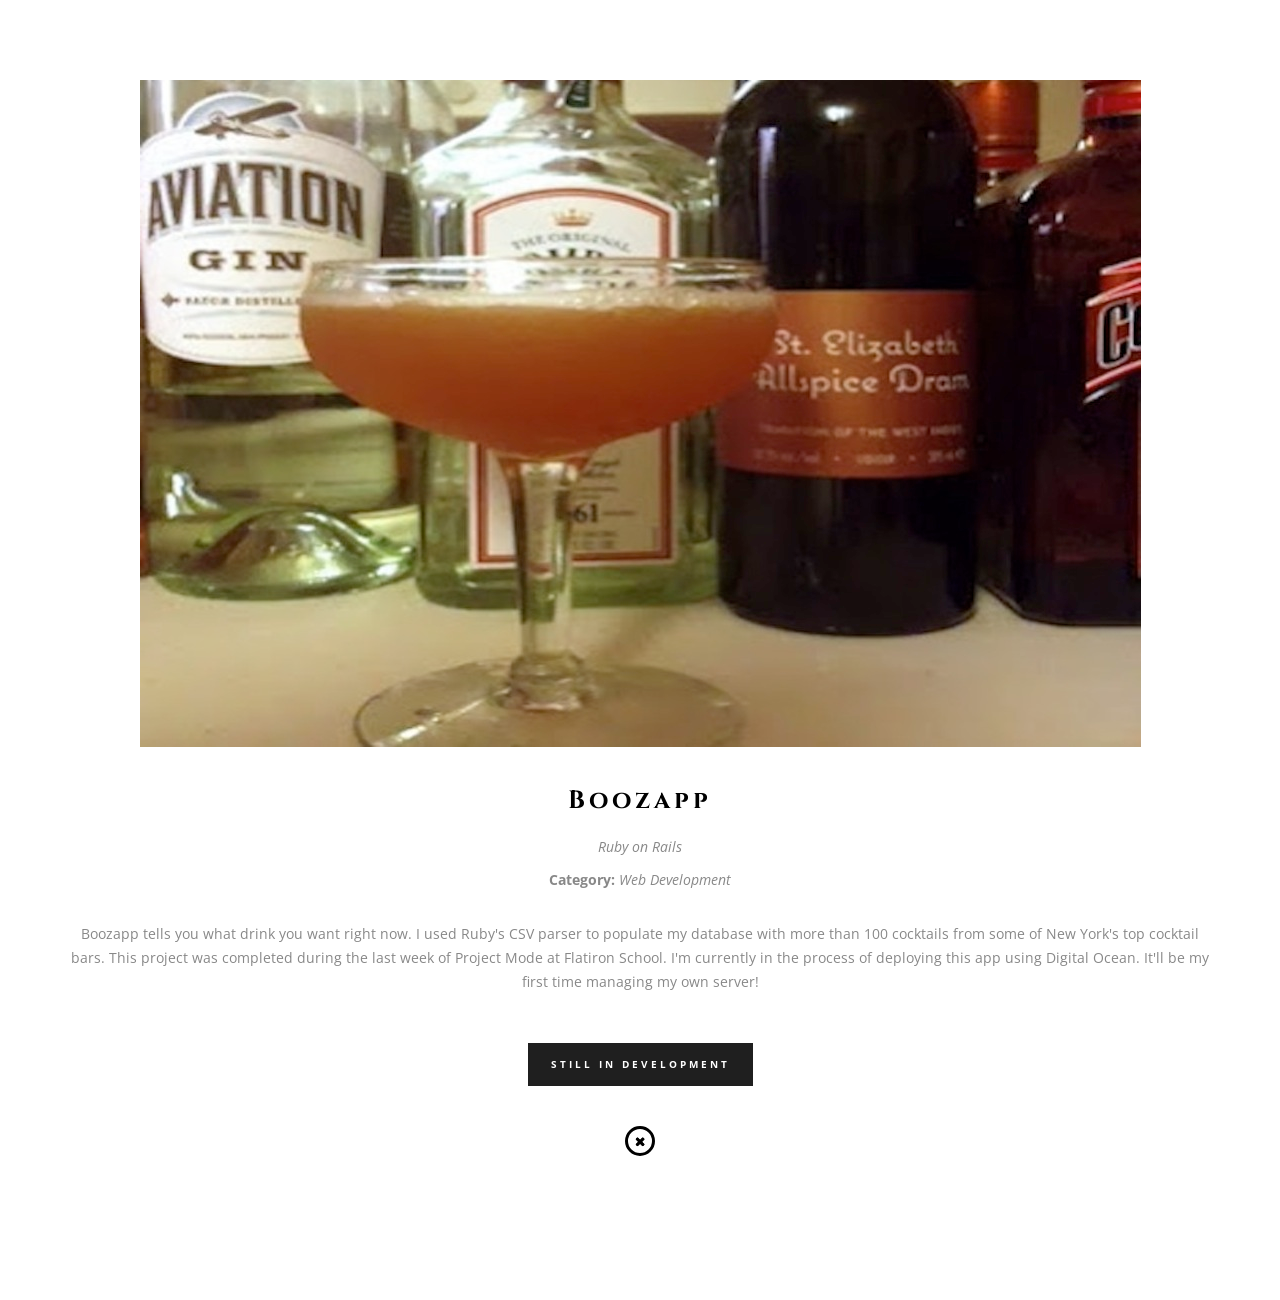
==== boozapp.html @ bfcdad28 "finished project pages" ====
﻿<!DOCTYPE html>
<html lang="en">
    <head>
        <meta http-equiv="content-type" content="text/html; charset=UTF-8">
        <meta charset="utf-8">
        <title>Rebecca Poulson - Boozapp</title>
        <meta name="viewport" content="width=device-width, initial-scale=1.0">
        <meta name="description" content="">
        <meta name="author" content="">
    
        <!-- Le styles -->
        <link href="css/bootstrap.min.css" rel="stylesheet">
        <link href="css/font-awesome.min.css" rel="stylesheet">
        <link href="css/owl.carousel.css" rel="stylesheet">
        <link href="css/prettyPhoto.css" rel="stylesheet">
        <link href="css/style.css" rel="stylesheet">
        <link href='http://fonts.googleapis.com/css?family=Cinzel:400,900,700' rel='stylesheet' type='text/css'>
        <link href='http://fonts.googleapis.com/css?family=Open+Sans:400,300,300italic,400italic,700,700italic,600italic,600&amp;subset=latin,greek-ext,cyrillic-ext,greek,vietnamese,cyrillic' rel='stylesheet' type='text/css'>
        <!-- HTML5 shim, for IE6-8 support of HTML5 elements -->
        <!--[if lt IE 9]>
          <script src="http://html5shim.googlecode.com/svn/trunk/html5.js"></script>
        <![endif]-->
    
        <!-- Fav and touch icons -->
        <link rel="apple-touch-icon-precomposed" sizes="144x144" href="http://twitter.github.com/bootstrap/assets/ico/apple-touch-icon-144-precomposed.png">
        <link rel="apple-touch-icon-precomposed" sizes="114x114" href="http://twitter.github.com/bootstrap/assets/ico/apple-touch-icon-114-precomposed.png">
        <link rel="apple-touch-icon-precomposed" sizes="72x72" href="http://twitter.github.com/bootstrap/assets/ico/apple-touch-icon-72-precomposed.png">
        <link rel="apple-touch-icon-precomposed" href="http://twitter.github.com/bootstrap/assets/ico/apple-touch-icon-57-precomposed.png">
        <link rel="shortcut icon" href="images/favicon.png"><!--favicon image-->
    </head>

	<body>
    	<div class="worksajax clearfix">
     		<div class="content align-center clearfix">
                <div class="container work-content">
                    <div class="slider">
                        <div class="slide"><img alt="" src="images/lionstailbig.jpg"></div>
                    </div><!--/.slider-->
                    <div class="spacing40"></div>
                    <h3 class="port-title">Boozapp</h3>
                    <p><i>Ruby on Rails</i></p>
                    <p><strong>Category:</strong> <i>Web Development</i></p>
                    <div class="spacing20"></div>
                    <p>Boozapp tells you what drink you want right now. I used Ruby's CSV parser to populate my database with more than 100 cocktails from some of New York's top cocktail bars. This project was completed during the last week of Project Mode at Flatiron School. I'm currently in the process of deploying this app using Digital Ocean. It'll be my first time managing my own server! </p>
                    
                    <div class="spacing40"></div>
                    <a class="go-btn" href="#">Still in Development</a>
                    <div class="spacing40"></div>
                    <a class="close"><i class="fa fa-times"></i></a>
                </div><!--/.container-->
                <div class="spacing40"></div>
                
        	</div>
        </div><!--/.worksajax-->

    <!-- Le javascript
    ================================================== -->
    <!-- Placed at the end of the document so the pages load faster -->
	<script type="text/javascript" src="js/modernizr.js"></script>
    <script type="text/javascript" src="js/jquery.js"></script>
    <script type="text/javascript" src="https://maps.google.com/maps/api/js?sensor=true"></script>
    <script type="text/javascript" src="js/jquery.ui.map.js"></script>
    <script type="text/javascript" src="js/jquery.easing.js"></script>
    <script type="text/javascript" src="js/jquery.imagesloaded.min.js"></script>
    <script type="text/javascript" src="js/bootstrap.min.js"></script> 
    <script type="text/javascript" src="js/isotope.pkgd.js"></script>
	<script type="text/javascript" src="js/jquery.fitvids.js"></script>
    <script type="text/javascript" src="js/contact.js"></script>
    <script type="text/javascript" src="js/jquery.prettyPhoto.js"></script>
    <script type="text/javascript" src="js/owl.carousel.js"></script>
	<script type="text/javascript" src="js/jquery.imagesloaded.min.js"></script>
    <script type="text/javascript" src="js/jquery.nav.js"></script>
    <script type="text/javascript" src="js/jquery.scrollTo.js"></script>
    <script type="text/javascript" src="js/jquery.sticky.js"></script>
    <script type="text/javascript" src="js/ticker.js"></script>
	<script type="text/javascript" src="js/script.js"></script>
    
	</body>
</html>
---- css/prettyPhoto.css ----
div.pp_default .pp_top,div.pp_default .pp_top .pp_middle,div.pp_default .pp_top .pp_left,div.pp_default .pp_top .pp_right,div.pp_default .pp_bottom,div.pp_default .pp_bottom .pp_left,div.pp_default .pp_bottom .pp_middle,div.pp_default .pp_bottom .pp_right{height:13px}
div.pp_default .pp_top .pp_left{background:url(../images/prettyPhoto/default/sprite.png) -78px -93px no-repeat}
div.pp_default .pp_top .pp_middle{background:url(../images/prettyPhoto/default/sprite_x.png) top left repeat-x}
div.pp_default .pp_top .pp_right{background:url(../images/prettyPhoto/default/sprite.png) -112px -93px no-repeat}
div.pp_default .pp_content .ppt{color:#f8f8f8}
div.pp_default .pp_content_container .pp_left{background:url(../images/prettyPhoto/default/sprite_y.png) -7px 0 repeat-y;padding-left:13px}
div.pp_default .pp_content_container .pp_right{background:url(../images/prettyPhoto/default/sprite_y.png) top right repeat-y;padding-right:13px}
div.pp_default .pp_next:hover{background:url(../images/prettyPhoto/default/sprite_next.png) center right no-repeat;cursor:pointer}
div.pp_default .pp_previous:hover{background:url(../images/prettyPhoto/default/sprite_prev.png) center left no-repeat;cursor:pointer}
div.pp_default .pp_expand{background:url(../images/prettyPhoto/default/sprite.png) 0 -29px no-repeat;cursor:pointer;width:28px;height:28px}
div.pp_default .pp_expand:hover{background:url(../images/prettyPhoto/default/sprite.png) 0 -56px no-repeat;cursor:pointer}
div.pp_default .pp_contract{background:url(../images/prettyPhoto/default/sprite.png) 0 -84px no-repeat;cursor:pointer;width:28px;height:28px}
div.pp_default .pp_contract:hover{background:url(../images/prettyPhoto/default/sprite.png) 0 -113px no-repeat;cursor:pointer}
div.pp_default .pp_close{width:30px;height:30px;background:url(../images/prettyPhoto/default/sprite.png) 2px 1px no-repeat;cursor:pointer}
div.pp_default .pp_gallery ul li a{background:url(../images/prettyPhoto/default/default_thumb.png) center center #f8f8f8;border:1px solid #aaa}
div.pp_default .pp_social{margin-top:7px}
div.pp_default .pp_gallery a.pp_arrow_previous,div.pp_default .pp_gallery a.pp_arrow_next{position:static;left:auto}
div.pp_default .pp_nav .pp_play,div.pp_default .pp_nav .pp_pause{background:url(../images/prettyPhoto/default/sprite.png) -51px 1px no-repeat;height:30px;width:30px}
div.pp_default .pp_nav .pp_pause{background-position:-51px -29px}
div.pp_default a.pp_arrow_previous,div.pp_default a.pp_arrow_next{background:url(../images/prettyPhoto/default/sprite.png) -31px -3px no-repeat;height:20px;width:20px;margin:4px 0 0}
div.pp_default a.pp_arrow_next{left:52px;background-position:-82px -3px}
div.pp_default .pp_content_container .pp_details{margin-top:5px}
div.pp_default .pp_nav{clear:none;height:30px;width:110px;position:relative}
div.pp_default .pp_nav .currentTextHolder{font-family:Georgia;font-style:italic;color:#999;font-size:11px;left:75px;line-height:25px;position:absolute;top:2px;margin:0;padding:0 0 0 10px}
div.pp_default .pp_close:hover,div.pp_default .pp_nav .pp_play:hover,div.pp_default .pp_nav .pp_pause:hover,div.pp_default .pp_arrow_next:hover,div.pp_default .pp_arrow_previous:hover{opacity:0.7}
div.pp_default .pp_description{font-size:11px;font-weight:700;line-height:14px;margin:5px 50px 5px 0}
div.pp_default .pp_bottom .pp_left{background:url(../images/prettyPhoto/default/sprite.png) -78px -127px no-repeat}
div.pp_default .pp_bottom .pp_middle{background:url(../images/prettyPhoto/default/sprite_x.png) bottom left repeat-x}
div.pp_default .pp_bottom .pp_right{background:url(../images/prettyPhoto/default/sprite.png) -112px -127px no-repeat}
div.pp_default .pp_loaderIcon{background:url(../images/prettyPhoto/default/loader.gif) center center no-repeat}
div.light_rounded .pp_top .pp_left{background:url(../images/prettyPhoto/light_rounded/sprite.png) -88px -53px no-repeat}
div.light_rounded .pp_top .pp_right{background:url(../images/prettyPhoto/light_rounded/sprite.png) -110px -53px no-repeat}
div.light_rounded .pp_next:hover{background:url(../images/prettyPhoto/light_rounded/btnNext.png) center right no-repeat;cursor:pointer}
div.light_rounded .pp_previous:hover{background:url(../images/prettyPhoto/light_rounded/btnPrevious.png) center left no-repeat;cursor:pointer}
div.light_rounded .pp_expand{background:url(../images/prettyPhoto/light_rounded/sprite.png) -31px -26px no-repeat;cursor:pointer}
div.light_rounded .pp_expand:hover{background:url(../images/prettyPhoto/light_rounded/sprite.png) -31px -47px no-repeat;cursor:pointer}
div.light_rounded .pp_contract{background:url(../images/prettyPhoto/light_rounded/sprite.png) 0 -26px no-repeat;cursor:pointer}
div.light_rounded .pp_contract:hover{background:url(../images/prettyPhoto/light_rounded/sprite.png) 0 -47px no-repeat;cursor:pointer}
div.light_rounded .pp_close{width:75px;height:22px;background:url(../images/prettyPhoto/light_rounded/sprite.png) -1px -1px no-repeat;cursor:pointer}
div.light_rounded .pp_nav .pp_play{background:url(../images/prettyPhoto/light_rounded/sprite.png) -1px -100px no-repeat;height:15px;width:14px}
div.light_rounded .pp_nav .pp_pause{background:url(../images/prettyPhoto/light_rounded/sprite.png) -24px -100px no-repeat;height:15px;width:14px}
div.light_rounded .pp_arrow_previous{background:url(../images/prettyPhoto/light_rounded/sprite.png) 0 -71px no-repeat}
div.light_rounded .pp_arrow_next{background:url(../images/prettyPhoto/light_rounded/sprite.png) -22px -71px no-repeat}
div.light_rounded .pp_bottom .pp_left{background:url(../images/prettyPhoto/light_rounded/sprite.png) -88px -80px no-repeat}
div.light_rounded .pp_bottom .pp_right{background:url(../images/prettyPhoto/light_rounded/sprite.png) -110px -80px no-repeat}
div.dark_rounded .pp_top .pp_left{background:url(../images/prettyPhoto/dark_rounded/sprite.png) -88px -53px no-repeat}
div.dark_rounded .pp_top .pp_right{background:url(../images/prettyPhoto/dark_rounded/sprite.png) -110px -53px no-repeat}
div.dark_rounded .pp_content_container .pp_left{background:url(../images/prettyPhoto/dark_rounded/contentPattern.png) top left repeat-y}
div.dark_rounded .pp_content_container .pp_right{background:url(../images/prettyPhoto/dark_rounded/contentPattern.png) top right repeat-y}
div.dark_rounded .pp_next:hover{background:url(../images/prettyPhoto/dark_rounded/btnNext.png) center right no-repeat;cursor:pointer}
div.dark_rounded .pp_previous:hover{background:url(../images/prettyPhoto/dark_rounded/btnPrevious.png) center left no-repeat;cursor:pointer}
div.dark_rounded .pp_expand{background:url(../images/prettyPhoto/dark_rounded/sprite.png) -31px -26px no-repeat;cursor:pointer}
div.dark_rounded .pp_expand:hover{background:url(../images/prettyPhoto/dark_rounded/sprite.png) -31px -47px no-repeat;cursor:pointer}
div.dark_rounded .pp_contract{background:url(../images/prettyPhoto/dark_rounded/sprite.png) 0 -26px no-repeat;cursor:pointer}
div.dark_rounded .pp_contract:hover{background:url(../images/prettyPhoto/dark_rounded/sprite.png) 0 -47px no-repeat;cursor:pointer}
div.dark_rounded .pp_close{width:75px;height:22px;background:url(../images/prettyPhoto/dark_rounded/sprite.png) -1px -1px no-repeat;cursor:pointer}
div.dark_rounded .pp_description{margin-right:85px;color:#fff}
div.dark_rounded .pp_nav .pp_play{background:url(../images/prettyPhoto/dark_rounded/sprite.png) -1px -100px no-repeat;height:15px;width:14px}
div.dark_rounded .pp_nav .pp_pause{background:url(../images/prettyPhoto/dark_rounded/sprite.png) -24px -100px no-repeat;height:15px;width:14px}
div.dark_rounded .pp_arrow_previous{background:url(../images/prettyPhoto/dark_rounded/sprite.png) 0 -71px no-repeat}
div.dark_rounded .pp_arrow_next{background:url(../images/prettyPhoto/dark_rounded/sprite.png) -22px -71px no-repeat}
div.dark_rounded .pp_bottom .pp_left{background:url(../images/prettyPhoto/dark_rounded/sprite.png) -88px -80px no-repeat}
div.dark_rounded .pp_bottom .pp_right{background:url(../images/prettyPhoto/dark_rounded/sprite.png) -110px -80px no-repeat}
div.dark_rounded .pp_loaderIcon{background:url(../images/prettyPhoto/dark_rounded/loader.gif) center center no-repeat}
div.dark_square .pp_left,div.dark_square .pp_middle,div.dark_square .pp_right,div.dark_square .pp_content{background:#000}
div.dark_square .pp_description{color:#fff;margin:0 85px 0 0}
div.dark_square .pp_loaderIcon{background:url(../images/prettyPhoto/dark_square/loader.gif) center center no-repeat}
div.dark_square .pp_expand{background:url(../images/prettyPhoto/dark_square/sprite.png) -31px -26px no-repeat;cursor:pointer}
div.dark_square .pp_expand:hover{background:url(../images/prettyPhoto/dark_square/sprite.png) -31px -47px no-repeat;cursor:pointer}
div.dark_square .pp_contract{background:url(../images/prettyPhoto/dark_square/sprite.png) 0 -26px no-repeat;cursor:pointer}
div.dark_square .pp_contract:hover{background:url(../images/prettyPhoto/dark_square/sprite.png) 0 -47px no-repeat;cursor:pointer}
div.dark_square .pp_close{width:75px;height:22px;background:url(../images/prettyPhoto/dark_square/sprite.png) -1px -1px no-repeat;cursor:pointer}
div.dark_square .pp_nav{clear:none}
div.dark_square .pp_nav .pp_play{background:url(../images/prettyPhoto/dark_square/sprite.png) -1px -100px no-repeat;height:15px;width:14px}
div.dark_square .pp_nav .pp_pause{background:url(../images/prettyPhoto/dark_square/sprite.png) -24px -100px no-repeat;height:15px;width:14px}
div.dark_square .pp_arrow_previous{background:url(../images/prettyPhoto/dark_square/sprite.png) 0 -71px no-repeat}
div.dark_square .pp_arrow_next{background:url(../images/prettyPhoto/dark_square/sprite.png) -22px -71px no-repeat}
div.dark_square .pp_next:hover{background:url(../images/prettyPhoto/dark_square/btnNext.png) center right no-repeat;cursor:pointer}
div.dark_square .pp_previous:hover{background:url(../images/prettyPhoto/dark_square/btnPrevious.png) center left no-repeat;cursor:pointer}
div.light_square .pp_expand{background:url(../images/prettyPhoto/light_square/sprite.png) -31px -26px no-repeat;cursor:pointer}
div.light_square .pp_expand:hover{background:url(../images/prettyPhoto/light_square/sprite.png) -31px -47px no-repeat;cursor:pointer}
div.light_square .pp_contract{background:url(../images/prettyPhoto/light_square/sprite.png) 0 -26px no-repeat;cursor:pointer}
div.light_square .pp_contract:hover{background:url(../images/prettyPhoto/light_square/sprite.png) 0 -47px no-repeat;cursor:pointer}
div.light_square .pp_close{width:75px;height:22px;background:url(../images/prettyPhoto/light_square/sprite.png) -1px -1px no-repeat;cursor:pointer}
div.light_square .pp_nav .pp_play{background:url(../images/prettyPhoto/light_square/sprite.png) -1px -100px no-repeat;height:15px;width:14px}
div.light_square .pp_nav .pp_pause{background:url(../images/prettyPhoto/light_square/sprite.png) -24px -100px no-repeat;height:15px;width:14px}
div.light_square .pp_arrow_previous{background:url(../images/prettyPhoto/light_square/sprite.png) 0 -71px no-repeat}
div.light_square .pp_arrow_next{background:url(../images/prettyPhoto/light_square/sprite.png) -22px -71px no-repeat}
div.light_square .pp_next:hover{background:url(../images/prettyPhoto/light_square/btnNext.png) center right no-repeat;cursor:pointer}
div.light_square .pp_previous:hover{background:url(../images/prettyPhoto/light_square/btnPrevious.png) center left no-repeat;cursor:pointer}
div.facebook .pp_top .pp_left{background:url(../images/prettyPhoto/facebook/sprite.png) -88px -53px no-repeat}
div.facebook .pp_top .pp_middle{background:url(../images/prettyPhoto/facebook/contentPatternTop.png) top left repeat-x}
div.facebook .pp_top .pp_right{background:url(../images/prettyPhoto/facebook/sprite.png) -110px -53px no-repeat}
div.facebook .pp_content_container .pp_left{background:url(../images/prettyPhoto/facebook/contentPatternLeft.png) top left repeat-y}
div.facebook .pp_content_container .pp_right{background:url(../images/prettyPhoto/facebook/contentPatternRight.png) top right repeat-y}
div.facebook .pp_expand{background:url(../images/prettyPhoto/facebook/sprite.png) -31px -26px no-repeat;cursor:pointer}
div.facebook .pp_expand:hover{background:url(../images/prettyPhoto/facebook/sprite.png) -31px -47px no-repeat;cursor:pointer}
div.facebook .pp_contract{background:url(../images/prettyPhoto/facebook/sprite.png) 0 -26px no-repeat;cursor:pointer}
div.facebook .pp_contract:hover{background:url(../images/prettyPhoto/facebook/sprite.png) 0 -47px no-repeat;cursor:pointer}
div.facebook .pp_close{width:22px;height:22px;background:url(../images/prettyPhoto/facebook/sprite.png) -1px -1px no-repeat;cursor:pointer}
div.facebook .pp_description{margin:0 37px 0 0}
div.facebook .pp_loaderIcon{background:url(../images/prettyPhoto/facebook/loader.gif) center center no-repeat}
div.facebook .pp_arrow_previous{background:url(../images/prettyPhoto/facebook/sprite.png) 0 -71px no-repeat;height:22px;margin-top:0;width:22px}
div.facebook .pp_arrow_previous.disabled{background-position:0 -96px;cursor:default}
div.facebook .pp_arrow_next{background:url(../images/prettyPhoto/facebook/sprite.png) -32px -71px no-repeat;height:22px;margin-top:0;width:22px}
div.facebook .pp_arrow_next.disabled{background-position:-32px -96px;cursor:default}
div.facebook .pp_nav{margin-top:0}
div.facebook .pp_nav p{font-size:15px;padding:0 3px 0 4px}
div.facebook .pp_nav .pp_play{background:url(../images/prettyPhoto/facebook/sprite.png) -1px -123px no-repeat;height:22px;width:22px}
div.facebook .pp_nav .pp_pause{background:url(../images/prettyPhoto/facebook/sprite.png) -32px -123px no-repeat;height:22px;width:22px}
div.facebook .pp_next:hover{background:url(../images/prettyPhoto/facebook/btnNext.png) center right no-repeat;cursor:pointer}
div.facebook .pp_previous:hover{background:url(../images/prettyPhoto/facebook/btnPrevious.png) center left no-repeat;cursor:pointer}
div.facebook .pp_bottom .pp_left{background:url(../images/prettyPhoto/facebook/sprite.png) -88px -80px no-repeat}
div.facebook .pp_bottom .pp_middle{background:url(../images/prettyPhoto/facebook/contentPatternBottom.png) top left repeat-x}
div.facebook .pp_bottom .pp_right{background:url(../images/prettyPhoto/facebook/sprite.png) -110px -80px no-repeat}
div.pp_pic_holder a:focus{outline:none}
div.pp_overlay{background:#000;display:none;left:0;position:absolute;top:0;width:100%;z-index:9500}
div.pp_pic_holder{display:none;position:absolute;width:100px;z-index:10000}
.pp_content{height:40px;min-width:40px}
* html .pp_content{width:40px}
.pp_content_container{position:relative;text-align:left;width:100%}
.pp_content_container .pp_left{padding-left:20px}
.pp_content_container .pp_right{padding-right:20px}
.pp_content_container .pp_details{float:left;margin:10px 0 2px}
.pp_description{display:none;margin:0}
.pp_social{float:left;margin:0}
.pp_social .facebook{float:left;margin-left:5px;width:80px;overflow:hidden}
.pp_social .twitter{float:left}
.pp_nav{clear:right;float:left;margin:3px 10px 0 0}
.pp_nav p{float:left;white-space:nowrap;margin:2px 4px}
.pp_nav .pp_play,.pp_nav .pp_pause{float:left;margin-right:4px;text-indent:-10000px}
a.pp_arrow_previous,a.pp_arrow_next{display:block;float:left;height:15px;margin-top:3px;overflow:hidden;text-indent:-10000px;width:14px}
.pp_hoverContainer{position:absolute;top:0;width:100%;z-index:2000}
.pp_gallery{display:none;left:50%;margin-top:-50px;position:absolute;z-index:10000}
.pp_gallery div{float:left;overflow:hidden;position:relative}
.pp_gallery ul{float:left;height:35px;position:relative;white-space:nowrap;margin:0 0 0 5px;padding:0}
.pp_gallery ul a{border:1px rgba(0,0,0,0.5) solid;display:block;float:left;height:33px;overflow:hidden}
.pp_gallery ul a img{border:0}
.pp_gallery li{display:block;float:left;margin:0 5px 0 0;padding:0}
.pp_gallery li.default a{background:url(../images/prettyPhoto/facebook/default_thumbnail.gif) 0 0 no-repeat;display:block;height:33px;width:50px}
.pp_gallery .pp_arrow_previous,.pp_gallery .pp_arrow_next{margin-top:7px!important}
a.pp_next{background:url(../images/prettyPhoto/light_rounded/btnNext.png) 10000px 10000px no-repeat;display:block;float:right;height:100%;text-indent:-10000px;width:49%}
a.pp_previous{background:url(../images/prettyPhoto/light_rounded/btnNext.png) 10000px 10000px no-repeat;display:block;float:left;height:100%;text-indent:-10000px;width:49%}
a.pp_expand,a.pp_contract{cursor:pointer;display:none;height:20px;position:absolute;right:30px;text-indent:-10000px;top:10px;width:20px;z-index:20000}
a.pp_close{position:absolute;right:0;top:0;display:block;line-height:22px;text-indent:-10000px}
.pp_loaderIcon{display:block;height:24px;left:50%;position:absolute;top:50%;width:24px;margin:-12px 0 0 -12px}
#pp_full_res{line-height:1!important}
#pp_full_res .pp_inline{text-align:left}
#pp_full_res .pp_inline p{margin:0 0 15px}
div.ppt{color:#fff;display:none;font-size:17px;z-index:9999;margin:0 0 5px 15px}
div.pp_default .pp_content,div.light_rounded .pp_content{background-color:#fff}
div.pp_default #pp_full_res .pp_inline,div.light_rounded .pp_content .ppt,div.light_rounded #pp_full_res .pp_inline,div.light_square .pp_content .ppt,div.light_square #pp_full_res .pp_inline,div.facebook .pp_content .ppt,div.facebook #pp_full_res .pp_inline{color:#000}
div.pp_default .pp_gallery ul li a:hover,div.pp_default .pp_gallery ul li.selected a,.pp_gallery ul a:hover,.pp_gallery li.selected a{border-color:#fff}
div.pp_default .pp_details,div.light_rounded .pp_details,div.dark_rounded .pp_details,div.dark_square .pp_details,div.light_square .pp_details,div.facebook .pp_details{position:relative}
div.light_rounded .pp_top .pp_middle,div.light_rounded .pp_content_container .pp_left,div.light_rounded .pp_content_container .pp_right,div.light_rounded .pp_bottom .pp_middle,div.light_square .pp_left,div.light_square .pp_middle,div.light_square .pp_right,div.light_square .pp_content,div.facebook .pp_content{background:#fff}
div.light_rounded .pp_description,div.light_square .pp_description{margin-right:85px}
div.light_rounded .pp_gallery a.pp_arrow_previous,div.light_rounded .pp_gallery a.pp_arrow_next,div.dark_rounded .pp_gallery a.pp_arrow_previous,div.dark_rounded .pp_gallery a.pp_arrow_next,div.dark_square .pp_gallery a.pp_arrow_previous,div.dark_square .pp_gallery a.pp_arrow_next,div.light_square .pp_gallery a.pp_arrow_previous,div.light_square .pp_gallery a.pp_arrow_next{margin-top:12px!important}
div.light_rounded .pp_arrow_previous.disabled,div.dark_rounded .pp_arrow_previous.disabled,div.dark_square .pp_arrow_previous.disabled,div.light_square .pp_arrow_previous.disabled{background-position:0 -87px;cursor:default}
div.light_rounded .pp_arrow_next.disabled,div.dark_rounded .pp_arrow_next.disabled,div.dark_square .pp_arrow_next.disabled,div.light_square .pp_arrow_next.disabled{background-position:-22px -87px;cursor:default}
div.light_rounded .pp_loaderIcon,div.light_square .pp_loaderIcon{background:url(../images/prettyPhoto/light_rounded/loader.gif) center center no-repeat}
div.dark_rounded .pp_top .pp_middle,div.dark_rounded .pp_content,div.dark_rounded .pp_bottom .pp_middle{background:url(../images/prettyPhoto/dark_rounded/contentPattern.png) top left repeat}
div.dark_rounded .currentTextHolder,div.dark_square .currentTextHolder{color:#c4c4c4}
div.dark_rounded #pp_full_res .pp_inline,div.dark_square #pp_full_res .pp_inline{color:#fff}
.pp_top,.pp_bottom{height:20px;position:relative}
* html .pp_top,* html .pp_bottom{padding:0 20px}
.pp_top .pp_left,.pp_bottom .pp_left{height:20px;left:0;position:absolute;width:20px}
.pp_top .pp_middle,.pp_bottom .pp_middle{height:20px;left:20px;position:absolute;right:20px}
* html .pp_top .pp_middle,* html .pp_bottom .pp_middle{left:0;position:static}
.pp_top .pp_right,.pp_bottom .pp_right{height:20px;left:auto;position:absolute;right:0;top:0;width:20px}
.pp_fade,.pp_gallery li.default a img{display:none}
---- css/style.css ----
/*
Template Name: Beuh - One Page Portfolio Template
Theme URI: http://themeforest.net/user/ridianur
Author: ridianur
Author URI:  http://themeforest.net/user/ridianur
*/

/* -----------------------------------------------------------
TABLE OF CONTENTS:
--------------------------------------------------------------
GENERAL SECTION
HEADER SECTION
SLIDER SECTION
CONTENTS SECTION
ABOUT SECTION
BIG BACKGROUND SECTION
PORTFOLIO SECTION
PRICING TABLE
CONTACT SECTION
MAP SECTION
FOOTER SECTION
BLOG SECTION
--SIDEBAR SECTION
--COMMENTS SECTION
MEDIA QUERIES
-------------------------------------------------------------

------------------------------------------------------------*/

/*-----------------------------------------GENERAL SECTION--------------------------------------------------*/
body, html {
	height: 100%;
}
body {
	color: #888;
	font-size: 14px;
	line-height: 1.7;
	background-color: #fff;
	font-family: 'Open Sans', sans-serif;
}
[class^="icon-"]:before, [class*=" icon-"]:before {
	cursor: inherit;
}
a {
	color: #999;
	text-decoration: none;
	transition: ease .3s;
	-webkit-transition: ease .3s;
	-moz-transition: ease .3s;
	-o-transition: ease .3s;
	-ms-transition: ease .3s;
}
a:hover {
	text-decoration: none;
	color: #333;
}
a:focus {
	outline: none;
	color: #999999;
	text-decoration: none;
}
h1, h2, h3, h4, h5, h6 {
	font-weight: bold;
	font-family: 'Cinzel', serif;
	color: #000;
}
iframe {
	border: none;
	width: 100%;
}
img {
	max-width: 100%;
}
.content {
	background: #fff;
	padding: 100px 0;
	position:relative;
	z-index:1;
}
.content-title {
	letter-spacing: 2px;
	margin: 0 0 40px;
	text-transform: uppercase;
}
.content-divider {
	margin: 40px 0 80px;
	width: 100%;
	height: 1px;
	background: #ccc;
}
.spacing20 {
	width: 100%;
	height: 20px;
}
.spacing30 {
	width: 100%;
	height: 30px;
}
.spacing40 {
	width: 100%;
	height: 40px;
}

ul, ol {
	list-style-position: outside;
	list-style-type: square;
	margin: 0;
	padding: 0 0 0 20px;
}
.clearboth {
	clear: both;
}
.content {
	padding: 80px 0;
	background: #fff;
}
.black-bg {
	background: #1f1f1f;
}
.grey-bg {
	background: #f0f0f0;
}
/* Preloader */
#preloader {
	position: fixed;
	top: 0;
	left: 0;
	right: 0;
	bottom: 0;
	background-color: #fff; /* change if the mask should have another color then white */
	z-index: 999999; /* makes sure it stays on top */
}
#status {
	width: 200px;
	height: 200px;
	position: absolute;
	left: 50%; /* centers the loading animation horizontally one the screen */
	top: 50%; /* centers the loading animation vertically one the screen */
	background-image: url(../images/preloader.gif); /* path to your loading animation */
	background-repeat: no-repeat;
	background-position: center bottom;
	text-align:center;
	margin: -100px 0 0 -100px; /* is width and height divided by two */
}
#status p {
	text-align: center;
}
/*---------------------HEADER SECTION----------------------------*/
.header {
	left: 0;
	position: absolute;
	top: 0;
	width: 100%;
	z-index: 999;
}
.menu-box {
	text-align: right;
}
.navigation {
	list-style: none outside none;
	margin: 0;
	overflow: hidden;
	padding: 0;
	float: right;
}
.navigation li {
	float: left;
}
.navigation li a {
	color: #ffffff;
	display: block;
	font-size: 14px;
	font-weight: bold;
	padding: 30px 20px;
	letter-spacing: 2px;
	text-transform: uppercase;
}
.navigation .current > a,.navigation li a:hover {
    color: #bfbfbf;
}
.for-sticky {
    padding: 20px 0;
    transition: all 0.5s ease-out 0s;
	-webkit-transition: all 0.5s ease-out 0s;
	-moz-transition: all 0.5s ease-out 0s;
	-o-transition: all 0.5s ease-out 0s;
	-ms-transition: all 0.5s ease-out 0s;
    width: 100%;
}
.shrink .for-sticky {
    background: none repeat scroll 0 0 #1f1f1f;
    padding: 5px 0;
	-webkit-backface-visibility:hidden;
}
.box-mobile {
    float: right;
    padding-right: 30px;
}
.mobile-menu {
    background: none repeat scroll 0 0 #ffffff;
    display: block;
    height: 0;
    list-style: none outside none;
    margin: 0;
    overflow: hidden;
    position: absolute;
    right: 0;
    text-align: center;
    top: 100%;
    width: 100%;
    z-index: 3;
}
.mobile-menu.in{
	border: 1px solid #EEEEEE;
	max-height: 480px;
    overflow-x: hidden;
    overflow-y: auto;
	height:auto;
}
.mobile-menu li a {
    display: block;
    font-size: 11px;
    padding: 8px 15px;
	text-decoration:none;
    text-transform: uppercase;
	border-top:none;
}
.menu-btn {
    border: 3px solid;
    cursor: pointer;
	border-radius:100px;
    height: 30px;
    line-height: 24px;
    margin: 27px 0;
    text-align: center;
    width: 30px;
    z-index: 3;
	color:#fff;
}
/*-------------------SLIDER SECTION----------------------------------*/

.img-bg {
	background-position: center center;
	background-size: cover;
}
.slider-mask {
	background-color: rgba(20, 20, 20, 0.4);
	height: 100%;
	left: 0;
	position: absolute;
	top: 0;
	width: 100%;
}
.caption-box {
	padding: 14% 0;
	text-align: center;
	position:relative;
	z-index:1;
}
.liner {
	background: none repeat scroll 0 0 #ffffff;
	display: inline-block;
	height: 50px;
	margin: 20px 0;
	width: 1px;
	opacity: 0.6;
}
.caption-box p {
	color: #ffffff;
	font-size: 14px;
	font-weight: 300;
	letter-spacing: 2px;
	margin: 20px 0 40px;
	text-transform: uppercase;
}
.caption-box h3 {
	color: #ffffff;
	font-size: 50px;
	letter-spacing: 5px;
	margin: 40px 0 10px;
	line-height: 1;
	text-transform: capitalize;
}
.align-center {
	text-align: center;
}
#home .owl-pagination {
    height: 80px;
    margin-top: -80px;
    position: relative;
    text-align: center;
    width: 100%;
    z-index: 1;
}
#home .owl-page.active {
    background: none repeat scroll 0 0 rgba(255, 255, 255, 0.1);
    border-radius: 100px;
}
#home .owl-page span {
    background: none repeat scroll 0 0 #ffffff;
    border-radius: 100px;
    display: inline-block;
    height: 5px;
    text-align: center;
    width: 5px;
}
#home .owl-page {
    display: inline-block;
    height: 30px;
    line-height: 25px;
    margin: 2px;
    width: 30px;
}
.slider .slide{display:none;}
.slider .slide:first-child{display:block;}
/*-------------------CONTENTS SECTION----------------------------------*/
.head-title {
	font-size: 35px;
	letter-spacing: 4px;
	margin: 0 0 10px;
	position: relative;
}
.black-bg .head-title, .black-bg p {
	color: #fff;
}
.black-bg .head-title:after {
	background: #fff;
}
.small-title {
	font-size: 20px;
	letter-spacing: 1px;
	margin: 0 0 20px;
}
.sub-title {
	font-size: 14px;
	font-weight: 300;
	letter-spacing: 6px;
	margin: 0 0 20px;
	text-transform: uppercase;
}
/*---------------------ABOUT SECTION-----------------------------------------*/
.head-icon {
    color: #1f1f1f;
    display: inline-block;
    font-size: 30px;
    height: 54px;
    line-height: 50px;
    margin-bottom: 10px;
    width: 54px;
}
.team-social {
    list-style: none outside none;
    margin: 0;
    padding: 0;
}
.team-social > li {
    display: inline-block;
}
.team-social a {
    background: none repeat scroll 0 0 #1f1f1f;
    border: 3px solid #1f1f1f;
    border-radius: 100px;
    color: #ffffff;
    display: block;
    font-size: 16px;
    height: 40px;
    line-height: 33px;
    margin-right: 2px;
    text-align: center;
    width: 40px;
}
.team-social a:hover{color:#1f1f1f;background:#fff;}
#team .small-title {
    margin: 0;
}
.team-post {
    color: #555555;
    font-size: 13px;
    letter-spacing: 4px;
    margin-bottom: 20px;
    text-transform: uppercase;
}
.team-spacing{height:200px;width:100%;}
#team .owl-pagination {
    height: 80px;
    margin-top: -80px;
    position: relative;
    text-align: center;
    width: 100%;
    z-index: 1;
}
#team .owl-page.active {
    background: none repeat scroll 0 0 rgba(0, 0, 0, 0.3);
    border-radius: 100px;
}
#team .owl-page span {
    background: none repeat scroll 0 0 #1f1f1f;
    border-radius: 100px;
    display: inline-block;
    height: 5px;
    text-align: center;
    width: 5px;
}
#team .owl-page {
    display: inline-block;
    height: 30px;
    line-height: 25px;
    margin: 2px;
    width: 30px;
}
.team-inner img{width:100%;}
/*---------------------BIG BACKGROUND SECTION-----------------------------------------*/
.bg {position:relative;overflow:hidden;}
.para-img {
	background-attachment: fixed;
	background-position: center center;
	background-repeat: no-repeat;
	background-size: cover;
	position:relative;
    height: 100%;
    left: 0;
    position: absolute;
    top: 0;
    width: 100%;
    z-index: -1;
}
.no-para .para-img {
	background-attachment: scroll;
}
.bg1 .para-img{
	background-image: url("../mural.jpg");
}
.bg2 .para-img{
	background-image: url("../images/mural.jpg");
}
.bg3 .para-img{
	background-image: url("../images/mural.jpg");
}
.big-text {
	color: #ffffff;
	padding-bottom: 200px;
	padding-top: 200px;
	position: relative;
	text-align: center;
	z-index: 1;
}
.bg-mask {
	background-color: rgba(0, 0, 0, 0.8);
	left: 0;
	position: absolute;
	width:100%;
	height:100%;
	top: 0;
	z-index: 0;
}
.big-text h3 {
	color: #ffffff;
	font-size: 20px;
	font-weight: normal;
	letter-spacing: 4px;
	line-height: 1.8;
	margin: auto auto 40px;
	max-width: 800px;
}
.big-text i {
	border: 3px solid;
	border-radius: 100px;
	clear: both;
	display: inline-block;
	font-size: 16px;
	height: 40px;
	line-height: 34px;
	width: 40px;
}
.big-text p {
	font-size: 14px;
	font-weight: 300;
	letter-spacing: 6px;
	margin-bottom: 20px;
	text-transform: uppercase;
}
/*----------------------------PORTFOLIO SECTION----------------------------------*/
.port-filter {
    list-style: none outside none;
    margin: 0;
    padding: 0;
	text-align:center;
}
.port-filter > li {
    display: inline-block;
}

.portfolio-body {
    transition: height 0.3s ease 0s;
	-webkit-transition: height 0.3s ease 0s;
	-moz-transition: height 0.3s ease 0s;
	-o-transition: height 0.3s ease 0s;
	-ms-transition: height 0.3s ease 0s;
	max-width:100%;
}
.port-filter a {
    background: none repeat scroll 0 0 #ffffff;
    display: block;
    font-size: 11px;
    letter-spacing: 3px;
    margin: 0 2px;
    padding: 8px 20px;
    text-transform: uppercase;
}
.port-filter .active {
    color: #333333;
    cursor: default;
}
.port-item{max-width:100%;}
.port-ajax {
    display: block;
    position: relative;
}
.port-hov {
    height: 100%;
    left: 0;
    position: absolute;
    text-align: center;
    top: 0;
    width: 100%;
	opacity:0;
	background:none repeat scroll 0 0 rgba(0, 0, 0, 0.7);
	transition: ease .3s;
	-webkit-transition: ease .3s;
	-moz-transition: ease .3s;
	-o-transition: ease .3s;
	-ms-transition: ease .3s;
}
.port-hov:hover{opacity:1;}
.port-content {
    padding: 0 20px;
    position: absolute;
    top: 50%;
	-webkit-transform: translateY(-50%);
   -ms-transform: translateY(-50%);
    transform: translateY(-50%);
	width:100%;
}
.port-client {
    color: #ffffff;
    font-size: 11px;
    letter-spacing: 4px;
    margin: 0;
    text-transform: uppercase;
}
.port-content > h3 {
    color: #ffffff;
    font-size: 18px;
    letter-spacing: 6px;
    line-height: 1.2;
    margin: 5px 0 0;
}
.close {
    border: 3px solid;
    border-radius: 100px;
    color: #000000;
    display: inline-block;
    float: none;
    font-size: 13px;
    height: 30px;
    line-height: 24px;
    opacity: 1;
    text-align: center;
    text-shadow: 0 0 0;
    width: 30px;
}
.port-title {
    font-size: 25px;
    letter-spacing: 4px;
    margin: 0 0 20px;
}
.slide-nav {
    border: 3px solid;
    color: #FFFFFF;
    font-size: 15px;
    height: 40px;
    left: 10px;
    line-height: 34px;
    margin-top: -20px;
    position: absolute;
	border-radius:100px;
    text-align: center;
    top: 50%;
    width: 40px;
	opacity:0.5;
	transition: .5s;
	-webkit-transition:.5s;
	-moz-transition: .5s;
	-o-transition: .5s;
	-ms-transition: .5s;
}
.slide-nav.inright {
    left: auto;
    right: 10px;
}
.slide-nav:hover{opacity:1;}
.go-btn {
    background: none repeat scroll 0 0 #1f1f1f;
    border: 3px solid #1f1f1f;
    clear: both;
    color: #ffffff;
    display: inline-block;
    font-size: 10px;
    font-weight: bold;
    letter-spacing: 3px;
    padding: 10px 20px;
    text-transform: uppercase;
}
.go-btn:hover{color:#1f1f1f;background:#fff;}
.work-content{position:relative;}
.portfolio-gallery div{width:33.3%;float:left;}
.portfolio-gallery a{position:relative;display:block;}
.portfolio-gallery a span {
    background: none repeat scroll 0 0 rgba(0, 0, 0, 0.7);
    height: 100%;
    left: 0;
	opacity:0;
    position: absolute;
    top: 0;
    width: 100%;
	transition: .3s;
	-webkit-transition:.3s;
	-moz-transition: .3s;
	-o-transition: .3s;
	-ms-transition: .3s;
}
.portfolio-gallery a i {
	opacity:0;
    color: #FFFFFF;
    display: block;
    font-size: 15px;
    height: 40px;
    left: 50%;
    line-height: 34px;
	border:3px solid;
    margin-left: -20px;
    margin-top: -20px;
    position: absolute;
    text-align: center;
    top: 50%;
    width: 40px;
	border-radius:100px;
	transition: .5s;
	-webkit-transition:.5s;
	-moz-transition: .5s;
	-o-transition: .5s;
	-ms-transition: .5s;
}
.portfolio-gallery a:hover span,.portfolio-gallery a:hover i{opacity:1;}
a.pp_previous,a.pp_next{
	transition: none;
	-webkit-transition:none;
	-moz-transition: none;
	-o-transition: none;
	-ms-transition: none;
}
/*----------------------------PRICING TABLE----------------------------------*/
.p-table {
    background: none repeat scroll 0 0 #ffffff;
    border: 4px double #000000;
    margin: auto;
    max-width: 300px;
    padding: 40px 20px;
    text-align: center;
}
.p-table h3 {
    font-size: 20px;
    letter-spacing: 2px;
    margin: 0;
}
.p-table i {
    color: #aaaaaa;
    display: inline-block;
    font-size: 50px;
    height: 50px;
    line-height: 50px;
    margin: 20px 0;
    position: relative;
    width: 50px;
}
.p-table p {
    border-bottom: 1px solid #eeeeee;
    margin: 0 20px;
    padding: 10px;
}
.p-table a {
    border: 2px solid #1f1f1f;
    display: inline-block;
    font-size: 12px;
    font-weight: bold;
    letter-spacing: 2px;
    margin-top: 40px;
    padding: 10px 20px;
    text-transform: uppercase;
	color:#fff;
	background:#1f1f1f;
}
.p-table a:hover{color:#1f1f1f;background:#fff;border-color:#1f1f1f;}
.p-table .p-price {
    border: medium none;
    font-size: 14px;
    font-weight: 300;
    letter-spacing: 3px;
    line-height: 1;
    margin: 0;
    text-transform: uppercase;
}
/*-----------------------------CONTACT SECTION-----------------------------------*/

form input,form textarea {
	-moz-box-sizing: border-box;
	box-sizing: border-box;
	border: 1px solid #ddd;
	color: #888;
	line-height: inherit;
	padding: 12px 20px;
	width: 100%;
	font-size:14px;
	background: #fff;
}
#MyContactForm{text-align:left;}
#MyContactForm p span {
    display: block;
    letter-spacing: 2px;
    text-transform: uppercase;
}
input:focus, textarea:focus {
	border-color: #aaa;
}
::-webkit-input-placeholder {
 color: #999;
}
#MyContactForm p label {
    cursor: text;
    display: block;
    margin: 0;
    position: relative;
    top: 0;
    width: 100%;
}
:-moz-placeholder { /* Firefox 18- */
 color: #999;
}

::-moz-placeholder {  /* Firefox 19+ */
 color: #999;
}

:-ms-input-placeholder {
 color: #999;
}
#form-wrapper #MyContactForm .error {
    bottom: 12px;
    color: #FF0000;
    font-family: inherit;
    font-size: 12px;
    font-weight: normal;
    left: auto;
	font-style:italic;
    letter-spacing: 0;
    position: absolute;
    right: 20px;
    text-transform: capitalize;
    width: auto;
}
.contact-btn {
    background: none repeat scroll 0 0 #1f1f1f;
    color: #ffffff;
    display: inline-block;
    font-family: open sans;
    font-weight: bold;
    letter-spacing: 2px;
    padding:10px 30px;
    text-decoration: none;
    text-transform: uppercase;
}
.contact-btn:hover {
	background: #888;
	color: #fff;
}
#MyContactForm p {
	position: relative;
}
.address-list > li {
    display: inline-block;
    margin-bottom: 10px;
    margin-right: 10px;
}
.address-list {
    list-style: none outside none;
    margin: 0;
    padding: 0;
}
.address-list i {
    border: 3px solid;
    display: inline-block;
    height: 30px;
    line-height: 24px;
    text-align: center;
    width: 30px;
}
.response h3 {
    letter-spacing: 2px;
    margin: 10px 0 25px;
    text-transform: uppercase;
}
/*----------------------------MAP SECTION-------------------------*/
#map_canvas{height:500px;}
#map_canvas img {
    max-width: inherit;
}
.box-map {
    line-height: 1;
    padding: 20px 0 20px 20px;
	width:100%;
	text-align:center;
}
.box-map h3 {
    color: #777777;
    font-family: inherit;
    font-size: 20px;
}
#map_canvas .box-map img{max-width:100%;}
/*----------------------------FOOTER SECTION-------------------------*/
.footer-icon {
    list-style: none outside none;
    margin: 0;
    padding: 0;
    text-align: center;
}
.footer-icon > li {
    display: inline-block;
    margin: 3px;
}
.footer-icon a {
    border: 3px solid;
    border-radius: 100px;
    display: block;
    height: 40px;
    line-height: 34px;
    text-align: center;
    width: 40px;
}
#footer p {
    font-size: 13px;
}
/*------------------BLOG SECTION------------------------------------*/
.blog-page .header {
    background: none repeat scroll 0 0 #1f1f1f;
    padding: 20px 0;
    position: relative;
}
.pagination > .active > a, .pagination > .active > span, .pagination > .active > a:hover, .pagination > .active > span:hover, .pagination > .active > a:focus, .pagination > .active > span:focus {
    background-color: #000000;
    border-color: #000000;
    color: #FFFFFF;
    cursor: default;
    z-index: 2;
}
.pagination li a:hover{color:#1f1f1f;}
.blog-title {
    font-size: 27px;
    letter-spacing: 3px;
    margin: 0;
    text-transform: capitalize;
}
.post-detail div {
    display: inline-block;
    font-size: 12px;
    padding-right: 10px;
}
.post-detail i {
    color: #1f1f1f;
    height: 30px;
    letter-spacing: 0;
    line-height: 26px;
    padding-right: 2px;
    text-align: center;
    vertical-align: baseline;
    width: 30px;
	font-weight:700;
}
.post-detail p {
   margin:0;
}
.blog-box {
    border-bottom: 4px solid #1f1f1f;
    margin-bottom: 20px;
    min-height: 60px;
    padding-bottom: 20px;
    position: relative;
}
.post-date {
    background: none repeat scroll 0 0 #1f1f1f;
    border-radius: 100px;
    color: #ffffff;
    font-size: 11px;
    font-style: italic;
    height: 45px;
    left: 0;
    line-height: 1;
    margin-top: -28px;
    padding: 10px;
    position: absolute;
    text-align: center;
    top: 50%;
    width: 45px;
}
.post-date span {
    display: block;
}
.blog-box > a, .single-blog .blog-title {
    display: block;
    padding-left: 60px;
    padding-top: 10px;
}
.post-detail {
    padding-top: 10px;
}
.blog-post {
    border-bottom: 1px solid #ddd;
    margin-bottom: 40px;
}

/*-----------------------------------------SIDEBAR SECTION-------------------------------------------*/
.widgettitle {
    font-size: 18px;
    letter-spacing: 1px;
    margin: 0 0 20px;
    text-transform: capitalize;
}
.widget {
    border-top: 4px solid #1f1f1f;
    margin-bottom: 40px;
    padding-top: 20px;
}
.widget ul {
    padding: 0 0 0 20px;
}
#searchform {
    margin: 10px 20px;
    position: relative;
}
#searchform #s {
    background: none repeat scroll 0 0 rgba(0, 0, 0, 0);
    border: 1px solid #ddd;
    display: block;
    height: 50px;
    margin: 0;
    padding: 10px 45px 10px 10px;
    width: 100%;
}
#searchform #s:focus{border-color:#aaa;}
#searchform #searchsubmit {
    background: url("../images/search.png") no-repeat scroll center center #aaa;
    height: 30px;
    right: 10px;
    line-height: 1;
    margin-top: -15px;
    padding: 0;
    position: absolute;
    text-indent: -99999px;
    top: 50%;
    transition: all 0.3s ease 0s;
	-webkit-transition: all 0.3s ease 0s;
	-moz-transition: all 0.3s ease 0s;
	-o-transition: all 0.3s ease 0s;
	-ms-transition: all 0.3s ease 0s;
    width: 30px;
	border:none;
	border-radius: 100px;
}
#searchform #searchsubmit:hover{background-color:#333;}
.widget ul li {
    margin-bottom: 5px;
}
.tagcloud a {
    background: none repeat scroll 0 0 #1f1f1f;
    border: 2px solid #1f1f1f;
    color: #ffffff;
    display: inline-block;
    font-size: 12px;
    letter-spacing: 2px;
    margin-bottom: 5px;
    padding: 4px 10px;
    text-transform: uppercase;
}
.tagcloud a:hover{border-color:#1f1f1f;color:#1f1f1f;background:#fff;}
/*-------------COMMENTS SECTION-------------*/
.comment-list, .com-child {
    list-style: none outside none;
    margin: 0;
    overflow: hidden;
}
.comment-list{padding:0;}
.comment-ava > img {
    border: 1px solid #ddd;
    padding: 5px;
    width: 100px;
}
.comment-ava {
    float: left;
    padding-right: 20px;
    width: 20%;
}
.com-box {
    float: left;
    width: 80%;
}
.comment-list .comment {
    display: block;
    margin: 10px 0;
    overflow: hidden;
}
.com-author {
    color: #555555;
    font-weight: bold;
	margin:0;
	font-size: 16px;
}
.com-reply {
    float: right;
}
.com-meta {
    font-size: 12px;
    font-style: italic;
}
.comment-content {
    border-bottom: 1px solid #eee;
    overflow: hidden;
    padding: 20px 0;
}
.com-btn {
    background: none repeat scroll 0 0 #1f1f1f;
    color: #FFFFFF;
    display: inline-block;
    letter-spacing: 2px;
	font-weight: bold;
    padding: 10px 18px;
    text-decoration: none;
    text-transform: uppercase;
	width:auto;
	transition: all 0.3s ease 0s;
	-webkit-transition: all 0.3s ease 0s;
	-moz-transition: all 0.3s ease 0s;
	-o-transition: all 0.3s ease 0s;
	-ms-transition: all 0.3s ease 0s;
}

.com-btn:hover{background:#888;color:#fff;}
.comment-top > span {
    display: block;
    font-size: 13px;
    font-weight: bold;
    letter-spacing: 2px;
    text-transform: uppercase;
}
.title-strong{
    font-size: 20px;
    letter-spacing: 2px;
    margin: 0;
    text-transform: uppercase;
}
.pagination > li > a, .pagination > li > span{color:inherit;}
/*-----------------------------media queries-----------------------------------*/
@media (min-width:768px) and (max-width:979px) {
.team-spacing{height:100px;}
.team-inner img {
    max-width: 500px;
}
.team-inner{text-align:center;}
.port-filter > li{margin-bottom:5px;}
}
@media (max-width: 767px) {
.caption-box .liner{display:none;}
.caption-box {
    padding: 20% 0;
}
.caption-box h3 {
    font-size: 40px;
}
.team-spacing {
    height: 50px;
}
.team-inner img {
    max-width: 500px;
}
.team-inner{text-align:center;}
.port-filter > li{margin-bottom:5px;}
.blog-box > a, .single-blog .blog-title{padding-left:0;}
.post-date {
    left: auto;
    margin: 0;
    position: relative;
    top: auto;
}
.blog-title {
    font-size: 23px;
}
}
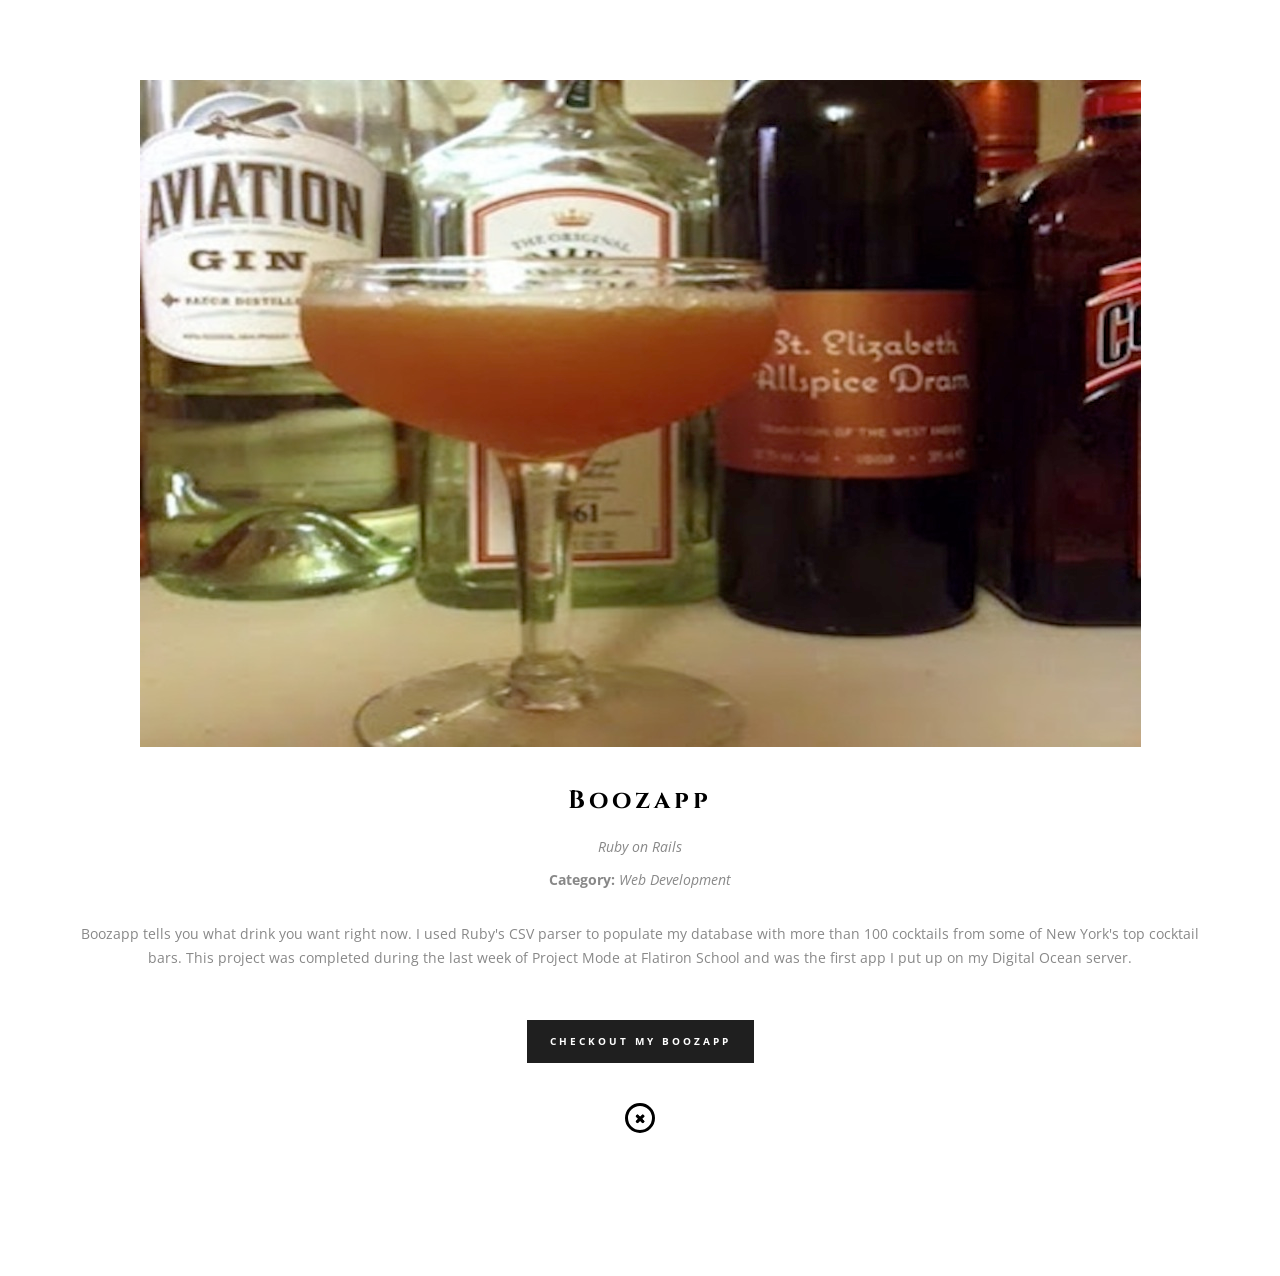
==== commit 715ee8d6: "changed boozapp url" ====
--- a/boozapp.html
+++ b/boozapp.html
@@ -41,10 +41,10 @@
                     <p><i>Ruby on Rails</i></p>
                     <p><strong>Category:</strong> <i>Web Development</i></p>
                     <div class="spacing20"></div>
-                    <p>Boozapp tells you what drink you want right now. I used Ruby's CSV parser to populate my database with more than 100 cocktails from some of New York's top cocktail bars. This project was completed during the last week of Project Mode at Flatiron School. I'm currently in the process of deploying this app using Digital Ocean. It'll be my first time managing my own server! </p>
+                    <p>Boozapp tells you what drink you want right now. I used Ruby's CSV parser to populate my database with more than 100 cocktails from some of New York's top cocktail bars. This project was completed during the last week of Project Mode at Flatiron School and was the first app I put up on my Digital Ocean server.</p>
                     
                     <div class="spacing40"></div>
-                    <a class="go-btn" href="#">Still in Development</a>
+                    <a class="go-btn" href="http://drinks.rebeccapoulson.com">Checkout my Boozapp</a>
                     <div class="spacing40"></div>
                     <a class="close"><i class="fa fa-times"></i></a>
                 </div><!--/.container-->
